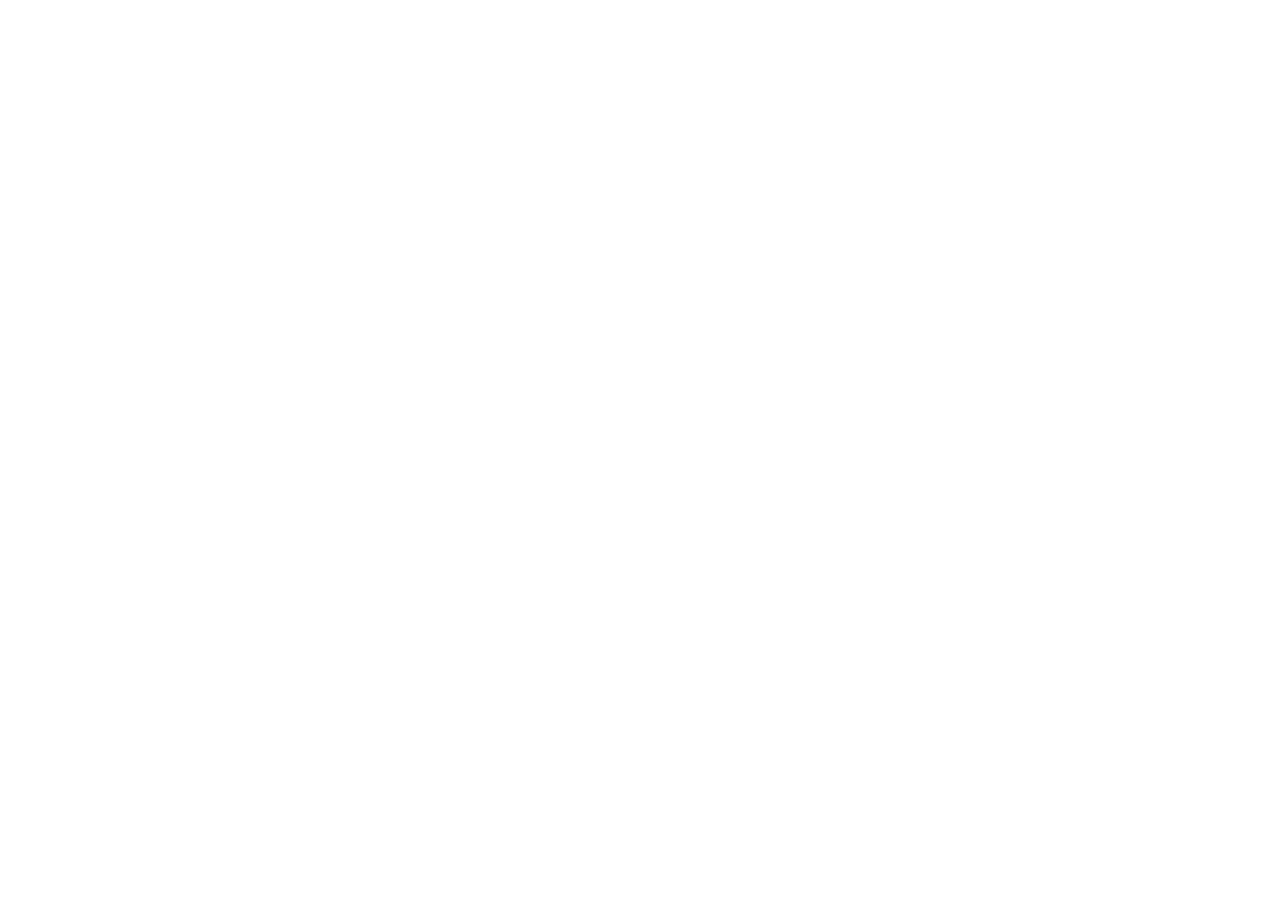
==== register.html @ f784fad6 "initial commit; add pages and stylesheet drafts" ====
<!DOCTYPE html>
<html lang="en">
<head>
    <meta charset="UTF-8">
    <meta name="viewport" content="width=device-width, initial-scale=1.0">
    <title>register</title>
    <link rel="stylesheet/css" href="styles.css" />
</head>
<body>
    
</body>
</html>
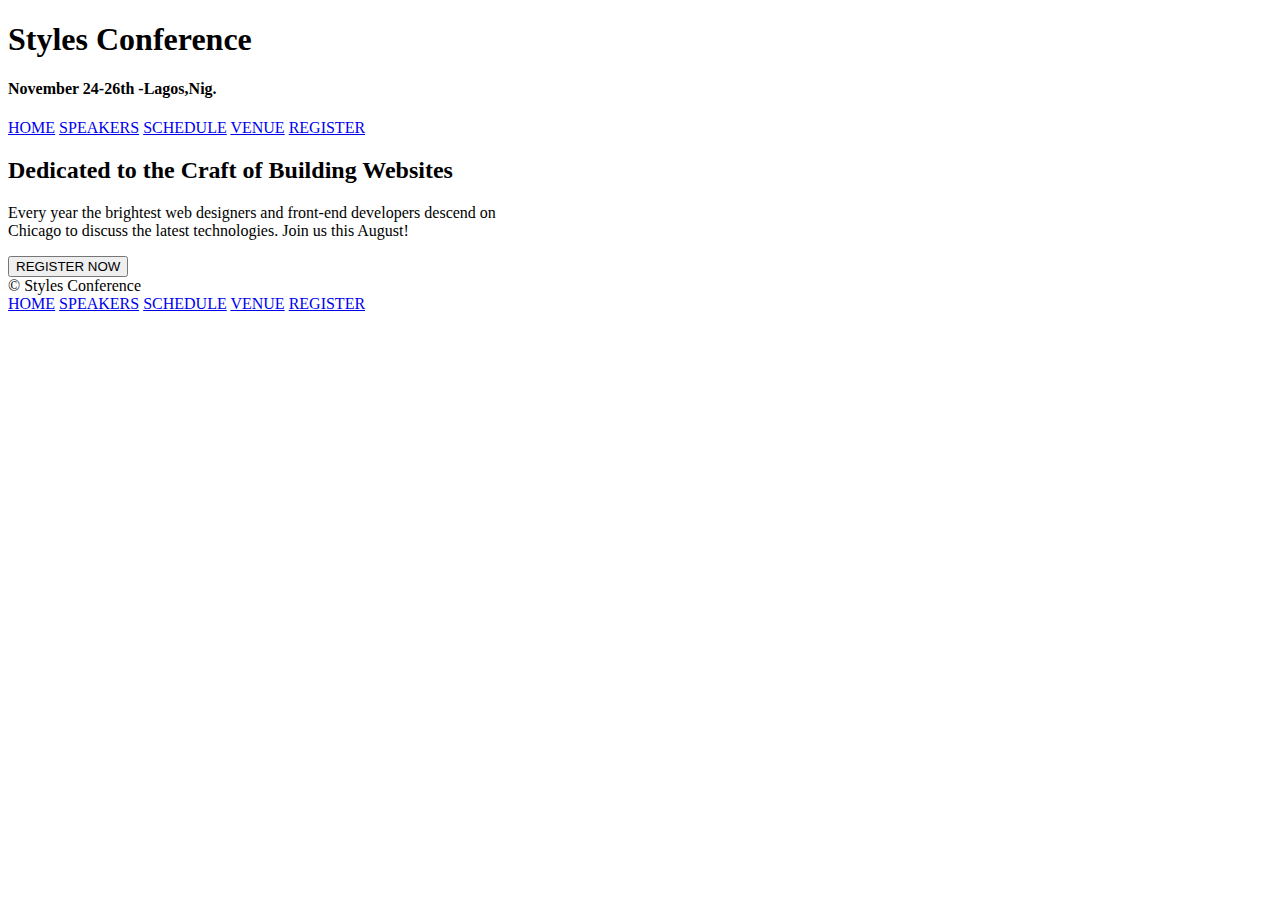
==== commit 11a37840: "speakers page structure complete; header and footer in venue, register and schedule pages" ====
--- a/register.html
+++ b/register.html
@@ -7,6 +7,42 @@
     <link rel="stylesheet/css" href="styles.css" />
 </head>
 <body>
+    <header>
+		<div><h1>Styles Conference</h1></div>
+		<div class="nav-area">
+			<h4>November 24-26th -Lagos,Nig.</h4>
+			<nav>
+				<a href="/index.html">HOME</a>
+				<a href="/speakers.html">SPEAKERS</a>
+				<a href="/schedule.html">SCHEDULE</a>
+				<a href="/venue.html">VENUE</a>
+				<a href="/register.html">REGISTER</a>
+			</nav>
+		</div>
+	</header>
+	<section class="welcome">
+		<div>
+			<h2>Dedicated to the Craft of Building Websites</h2>
+			<p>Every year the brightest web designers and front-end developers descend on <br>
+			   Chicago to discuss the latest technologies. Join us this August!
+			</p>
+		</div>
+		<div>
+			<a href="/register.html"><button>REGISTER NOW</button></a>
+		</div>
+    </section>
     
+    <footer>
+		<div>&copy; Styles Conference</div>
+
+		<nav>
+			<a href="/index.html">HOME</a>
+			<a href="/speakers.html">SPEAKERS</a>
+			<a href="/schedule.html">SCHEDULE</a>
+			<a href="/venue.html">VENUE</a>
+			<a href="/register.html">REGISTER</a>
+		</nav>
+		
+	</footer>
 </body>
 </html>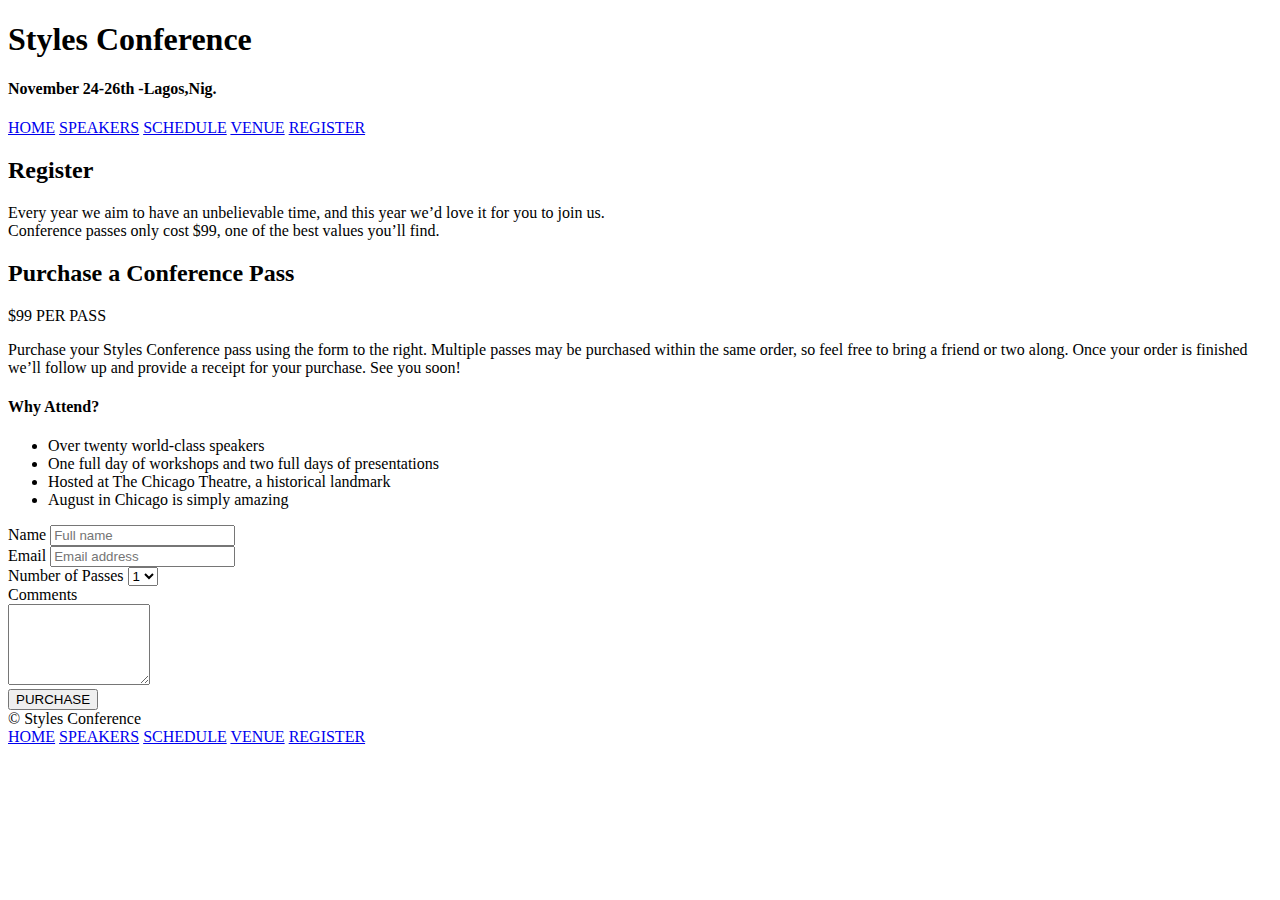
==== commit 17d843b7: "registeration content and form added" ====
--- a/register.html
+++ b/register.html
@@ -20,18 +20,60 @@
 			</nav>
 		</div>
 	</header>
-	<section class="welcome">
+	<section class="tag-line">
 		<div>
-			<h2>Dedicated to the Craft of Building Websites</h2>
-			<p>Every year the brightest web designers and front-end developers descend on <br>
-			   Chicago to discuss the latest technologies. Join us this August!
+			<h2>Register</h2>
+			<p>Every year we aim to have an unbelievable time, and this year we’d love it for you to join us.<br>
+			 Conference passes only cost $99, one of the best values you’ll find.
 			</p>
 		</div>
+	</section>
+	
+    <section class="reg-content">
 		<div>
-			<a href="/register.html"><button>REGISTER NOW</button></a>
+			<h2>Purchase a Conference Pass</h2>
+			<p>$99 PER PASS</p>
+			<p>Purchase your Styles Conference pass using the form to the right. Multiple passes may
+			 be purchased within the same order, so feel free to bring a friend or two along. Once
+			  your order is finished we’ll follow up and provide a receipt for your purchase. See you soon!
+			</p>
+			<h4>Why Attend?</h4>
+			<ul>
+				<li>Over twenty world-class speakers</li>
+				<li>One full day of workshops and two full days of presentations</li>
+				<li>Hosted at The Chicago Theatre, a historical landmark</li>
+				<li>August in Chicago is simply amazing</li>
+			</ul>
 		</div>
-    </section>
-    
+		<div>
+			<form action="/register" method="post">
+				<div>
+					<label for="name">Name</label>
+					<input type="text" name="name" placeholder="Full name" required>
+				</div>
+				<div>
+					<label for="email">Email</label>
+					<input type="email" name="email" placeholder="Email address" required>
+				</div>
+				<div>
+					<label for="passes">Number of Passes</label>
+					<select name="passes">
+						<option value="1" selected>1</option>
+						<option value="2">2</option>
+						<option value="3">3</option>
+						<option value="4">4</option>
+						<option value="5">5</option>
+					</select>
+				</div>
+				<div>
+					<label for="comment">Comments</label>
+						<div><textarea name="comment" cols="15" rows="5">
+					</textarea></div>
+				</div>
+				<button name="purchase">PURCHASE</button>
+			</form>
+		</div>
+	</section>
     <footer>
 		<div>&copy; Styles Conference</div>
 
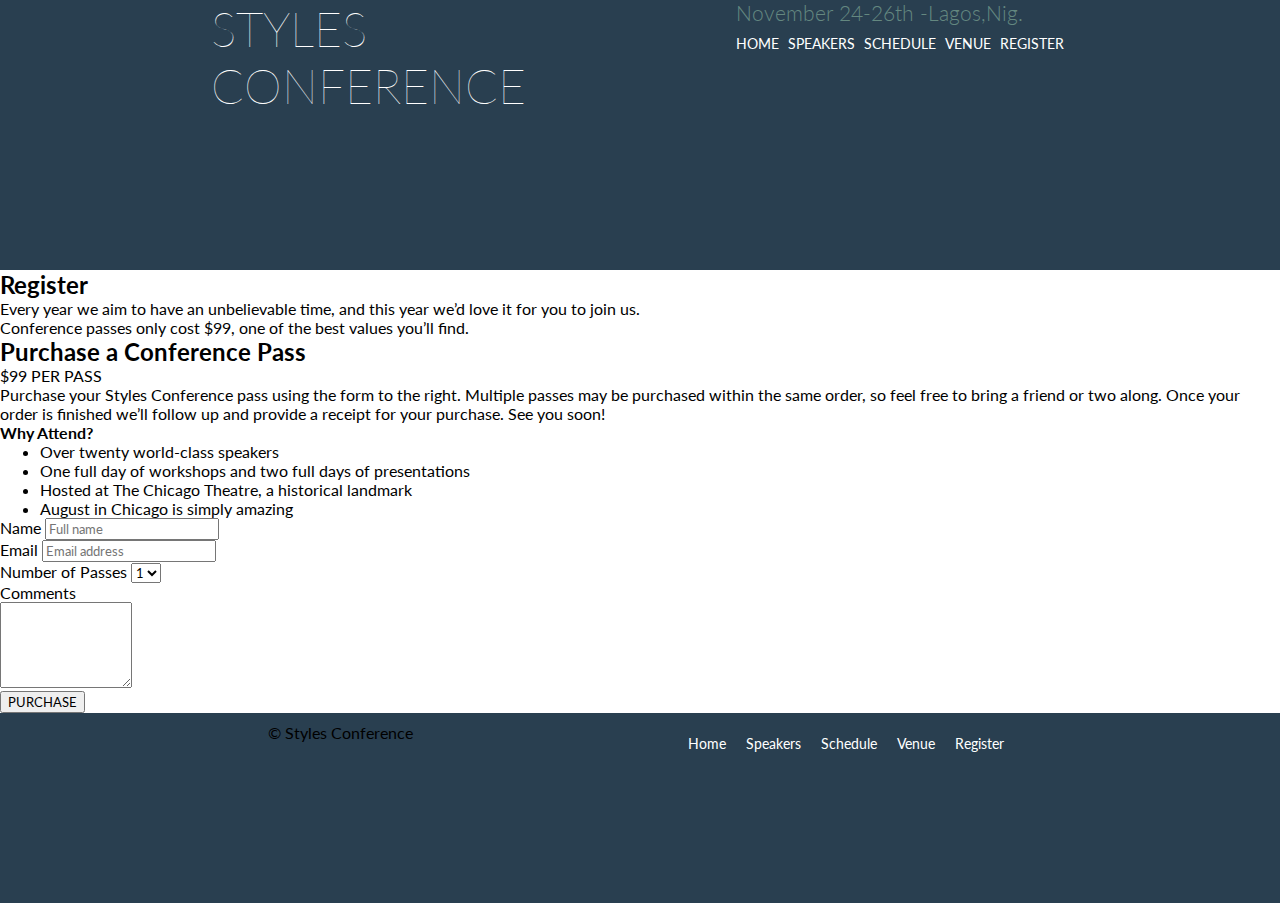
==== commit 1f605eff: "header and foooter styles" ====
--- a/register.html
+++ b/register.html
@@ -3,12 +3,13 @@
 <head>
     <meta charset="UTF-8">
     <meta name="viewport" content="width=device-width, initial-scale=1.0">
-    <title>register</title>
-    <link rel="stylesheet/css" href="styles.css" />
+	<title>register</title>
+	<link href="https://fonts.googleapis.com/css2?family=Lato:wght@100;300;400&display=swap" rel="stylesheet">
+    <link rel="stylesheet" href="styles.css" />
 </head>
 <body>
     <header>
-		<div><h1>Styles Conference</h1></div>
+		<div class="home"><a>STYLES<br> CONFERENCE</a></div>
 		<div class="nav-area">
 			<h4>November 24-26th -Lagos,Nig.</h4>
 			<nav>
@@ -76,14 +77,15 @@
 	</section>
     <footer>
 		<div>&copy; Styles Conference</div>
-
-		<nav>
-			<a href="/index.html">HOME</a>
-			<a href="/speakers.html">SPEAKERS</a>
-			<a href="/schedule.html">SCHEDULE</a>
-			<a href="/venue.html">VENUE</a>
-			<a href="/register.html">REGISTER</a>
-		</nav>
+		<div>
+			<nav>
+				<a href="/index.html">Home</a>
+				<a href="/speakers.html">Speakers</a>
+				<a href="/schedule.html">Schedule</a>
+				<a href="/venue.html">Venue</a>
+				<a href="/register.html">Register</a>
+			</nav>
+		</div>
 		
 	</footer>
 </body>
--- a/styles.css
+++ b/styles.css
@@ -0,0 +1,81 @@
+* {
+  font-family: "Lato", "Open Sans", "Helvetica Neue", Helvetica, Arial,
+    sans-serif;
+  margin: 0;
+}
+body {
+  margin: 0;
+}
+
+a {
+  text-decoration: none;
+}
+
+/* Header */
+header {
+  background-color: #293f50;
+  height: 30vh;
+  max-width: 100vw;
+
+  justify-content: space-evenly;
+  display: flex;
+}
+header .home a {
+  display: block;
+}
+header .home {
+  text-align: left;
+  font-size: 48px;
+  font-weight: 100;
+
+  color: #fff;
+}
+header .nav-area {
+  font-weight: 400;
+  font-size: 14px;
+  align-items: right;
+}
+header .nav-area a {
+  display: inline-block;
+  margin-right: 5px;
+}
+header a {
+  color: #fff;
+}
+header a:hover {
+  color: #648880;
+}
+header h4 {
+  font-weight: 300;
+  font-size: 21px;
+
+  color: #648880;
+}
+nav {
+  margin-top: 10px;
+}
+
+/* footer */
+footer {
+  display: flex;
+  justify-content: space-evenly;
+  background-color: #293f50;
+  padding-top: 10px;
+  min-height: 20vh;
+  max-width: 100vw;
+}
+footer p {
+  margin-top: 10px;
+  color: #648880;
+  font-size: 12px;
+}
+footer a {
+  color: #fff;
+  padding: 8px;
+  font-size: 14px;
+}
+footer a:hover {
+  color: #648880;
+}
+
+/* home page styling */
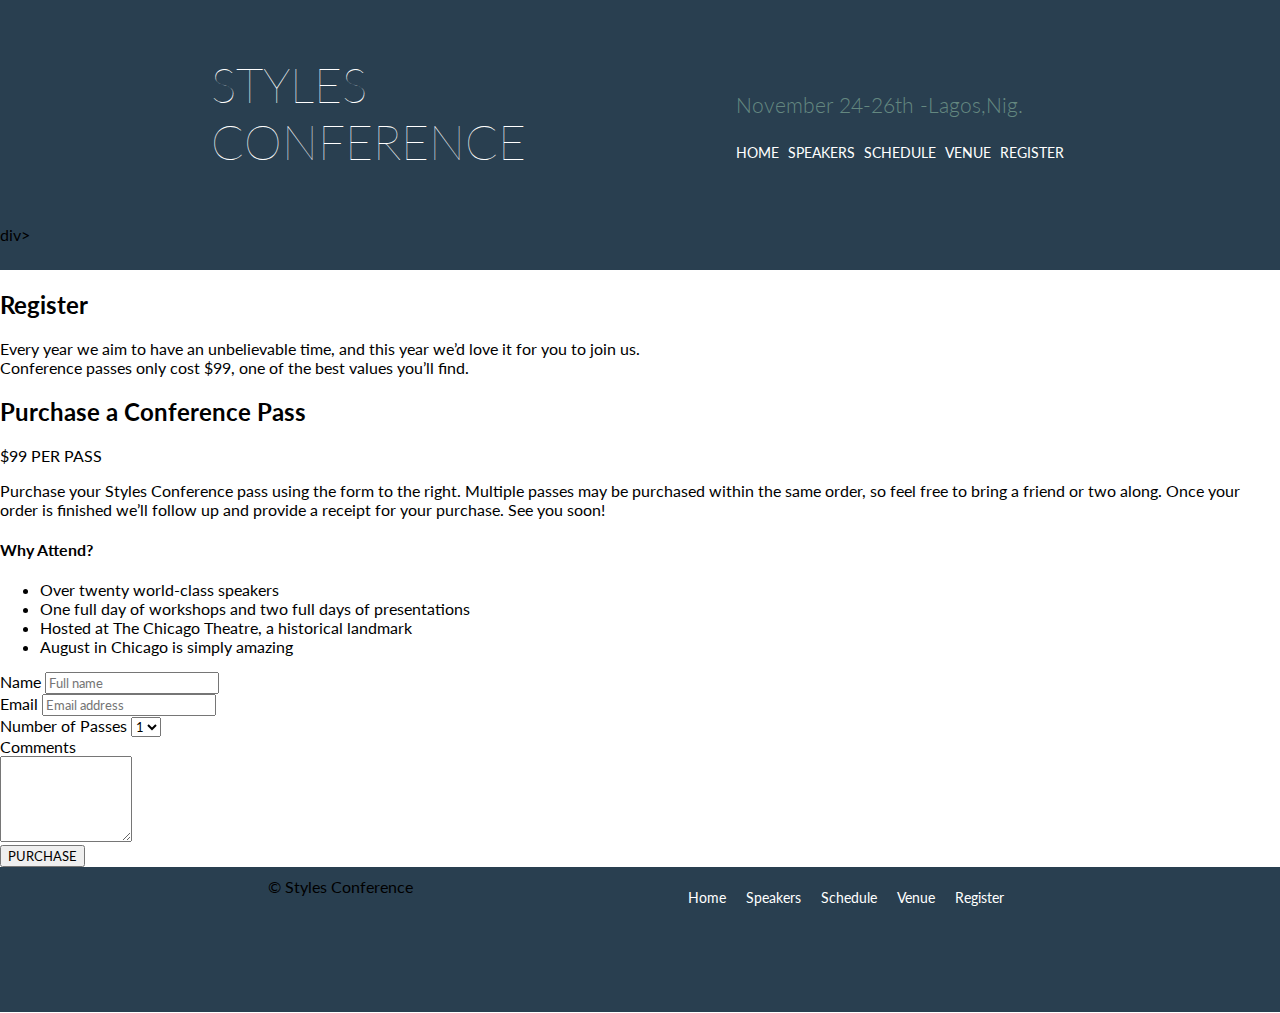
==== commit 1ba29087: "homepage styling and header updated" ====
--- a/register.html
+++ b/register.html
@@ -9,6 +9,7 @@
 </head>
 <body>
     <header>
+		<div class="header-flex">
 		<div class="home"><a>STYLES<br> CONFERENCE</a></div>
 		<div class="nav-area">
 			<h4>November 24-26th -Lagos,Nig.</h4>
@@ -20,6 +21,7 @@
 				<a href="/register.html">REGISTER</a>
 			</nav>
 		</div>
+		</div>div>
 	</header>
 	<section class="tag-line">
 		<div>
--- a/styles.css
+++ b/styles.css
@@ -1,7 +1,6 @@
 * {
   font-family: "Lato", "Open Sans", "Helvetica Neue", Helvetica, Arial,
     sans-serif;
-  margin: 0;
 }
 body {
   margin: 0;
@@ -16,9 +15,12 @@
   background-color: #293f50;
   height: 30vh;
   max-width: 100vw;
-
+}
+.header-flex {
   justify-content: space-evenly;
+  align-items: center;
   display: flex;
+  height: 25vh;
 }
 header .home a {
   display: block;
@@ -54,6 +56,115 @@
 nav {
   margin-top: 10px;
 }
+/* welcome section -homepage */
+
+.welcome {
+  background-color: #293f50;
+  height: 45vh;
+  max-width: 100vw;
+  border: 2px solid #293f50; /* this fixes the issue of the margin between this section and the header */
+  color: #fff;
+  display: flex;
+  flex-direction: column;
+  align-items: center;
+  font-family: "lato";
+  text-align: center;
+}
+@media screen and (max-width: 600px) {
+  .welcome {
+    height: 70vh;
+  }
+  .welcome .btn {
+    width: 10%;
+  }
+}
+.welcome h2 {
+  color: #648880;
+  font-size: 36px;
+  font-weight: 300;
+}
+.welcome p {
+  font-size: 24px;
+  font-weight: 100;
+  line-height: 34px;
+}
+.welcome .btn {
+  background-color: #293f50;
+  border: 1px solid #fff;
+  border-radius: 5px;
+  padding: 13px;
+  width: 20%;
+}
+.welcome a {
+  display: block;
+  z-index: 2;
+  font-size: 16px;
+  font-weight: 400;
+  color: #fff;
+  padding: 8px;
+}
+.welcome .btn:hover {
+  background-color: #fff;
+  color: #293f50;
+  z-index: 1;
+}
+.welcome a:hover {
+  color: #293f50;
+  padding: 5px;
+  font-size: 18px;
+}
+/* card section homepage */
+.content {
+  display: flex;
+  flex-direction: row;
+
+  align-items: center;
+  height: 70vh;
+  max-width: 70%;
+  padding: 5px;
+  margin: auto;
+}
+@media screen and (max-width: 600px) {
+  .content {
+    flex-direction: column;
+    height: auto;
+  }
+}
+.content .card {
+  flex: 1;
+
+  margin: 20px;
+  padding: 5px;
+}
+.content .card h4 {
+  font-size: 14px;
+  color: #a9b2b9;
+  font-weight: 400;
+}
+.content .img {
+  border-radius: 8px;
+}
+.content img {
+  background-color: #293f50;
+  width: 100%;
+  height: auto;
+  position: relative;
+  object-fit: contain;
+  border-radius: 8px;
+}
+.content .card-desc a {
+  font-size: 21px;
+  font-weight: 300;
+  color: #888888;
+}
+.content .card-desc a:hover {
+  color: #a9b2b9;
+}
+.content .card-desc p {
+  font-size: 16px;
+  font-weight: 300;
+  color: #888888;
+}
 
 /* footer */
 footer {
@@ -61,7 +172,7 @@
   justify-content: space-evenly;
   background-color: #293f50;
   padding-top: 10px;
-  min-height: 20vh;
+  min-height: 15vh;
   max-width: 100vw;
 }
 footer p {
@@ -77,5 +188,3 @@
 footer a:hover {
   color: #648880;
 }
-
-/* home page styling */
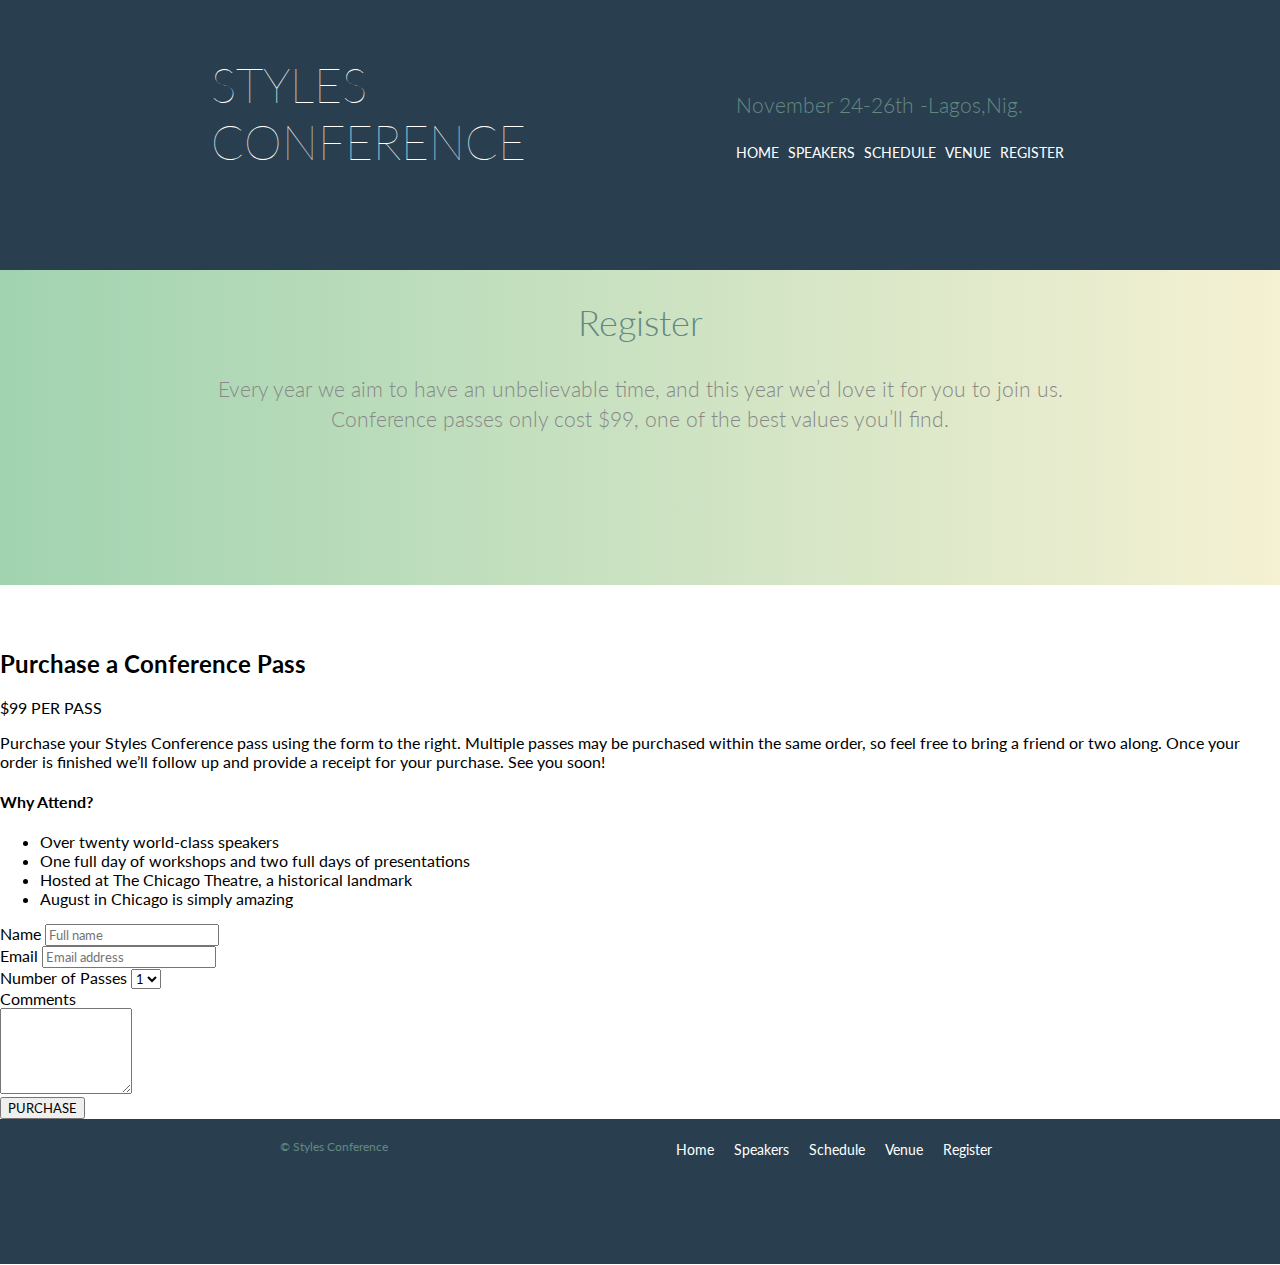
==== commit 006daf45: "footer style update and schedule page styling" ====
--- a/register.html
+++ b/register.html
@@ -21,7 +21,7 @@
 				<a href="/register.html">REGISTER</a>
 			</nav>
 		</div>
-		</div>div>
+		</div>
 	</header>
 	<section class="tag-line">
 		<div>
@@ -78,7 +78,7 @@
 		</div>
 	</section>
     <footer>
-		<div>&copy; Styles Conference</div>
+		<div><p>&copy; Styles Conference</p></div>
 		<div>
 			<nav>
 				<a href="/index.html">Home</a>
@@ -88,7 +88,6 @@
 				<a href="/register.html">Register</a>
 			</nav>
 		</div>
-		
 	</footer>
 </body>
 </html>--- a/styles.css
+++ b/styles.css
@@ -165,7 +165,126 @@
   font-weight: 300;
   color: #888888;
 }
-
+/* speakers page styles */
+.tag-line {
+  background-image: linear-gradient(to right, #a1d3b0, #f5f1d3);
+  height: 35vh;
+  max-width: 100vw;
+  /* border: 2px solid #293f50; /* this fixes the issue of the margin between this section and the header */
+  color: #648880;
+  display: flex;
+  flex-direction: column;
+  align-items: center;
+  font-family: "lato";
+  text-align: center;
+  margin-bottom: 5%;
+}
+@media screen and (max-width: 600px) {
+  .tag-line {
+    margin-bottom: 10%;
+  }
+}
+.tag-line h2 {
+  font-size: 36px;
+  font-weight: 300;
+  line-height: 44px;
+}
+.tag-line p {
+  color: #888888;
+  font-size: 21px;
+  font-weight: 300;
+  line-height: 30px;
+}
+.speakers {
+  width: 70%;
+  margin: auto;
+}
+.flex {
+  display: flex;
+  flex-direction: row;
+}
+.speakers .description {
+  flex: 3;
+}
+.speakers .speaker-img {
+  flex: 1;
+  align-items: center;
+  text-align: center;
+  justify-content: center;
+  margin-top: 30px;
+}
+.speakers h4 {
+  font-size: 24px;
+  font-weight: 400;
+  line-height: 44px;
+  color: #648860;
+  margin-top: 10px;
+  margin-bottom: 10px;
+}
+.speakers h3 {
+  font-size: 14px;
+  line-height: 22px;
+  font-weight: 400;
+  color: #a9b2b9;
+}
+.speakers p {
+  font-size: 16px;
+  font-weight: 300;
+  line-height: 22px;
+  color: #888888;
+  margin-top: 10px;
+  margin-bottom: 10px;
+}
+
+.speakers img {
+  vertical-align: middle;
+  width: 150px;
+  height: 150px;
+  border-radius: 50%;
+  display: inline-block;
+  object-fit: cover;
+}
+.speakers .speaker-img a {
+  display: block;
+  color: #888888;
+  margin: 5px;
+}
+.speakers .speaker-img a:hover {
+  color: #a9b2b9;
+}
+/* schedule styling */
+.schedule {
+  display: flex;
+  width: 80%;
+  margin: auto;
+}
+table {
+  width: 70%;
+  margin: 20px auto 30px auto;
+  table-layout: auto;
+  border-collapse: collapse;
+}
+
+td {
+  border-bottom: 1px solid #cecfd5;
+  padding: 10px 15px;
+  width: 300px;
+  text-align: left;
+  font-size: 18px;
+  font-weight: 300;
+  color: #888888;
+  list-style: 22px;
+}
+tr:last-child td {
+  border-bottom: 0;
+}
+th {
+  font-size: 14px;
+  font-weight: 400;
+  color: #a9b2b9;
+  line-height: 22px;
+  padding: 5px;
+}
 /* footer */
 footer {
   display: flex;
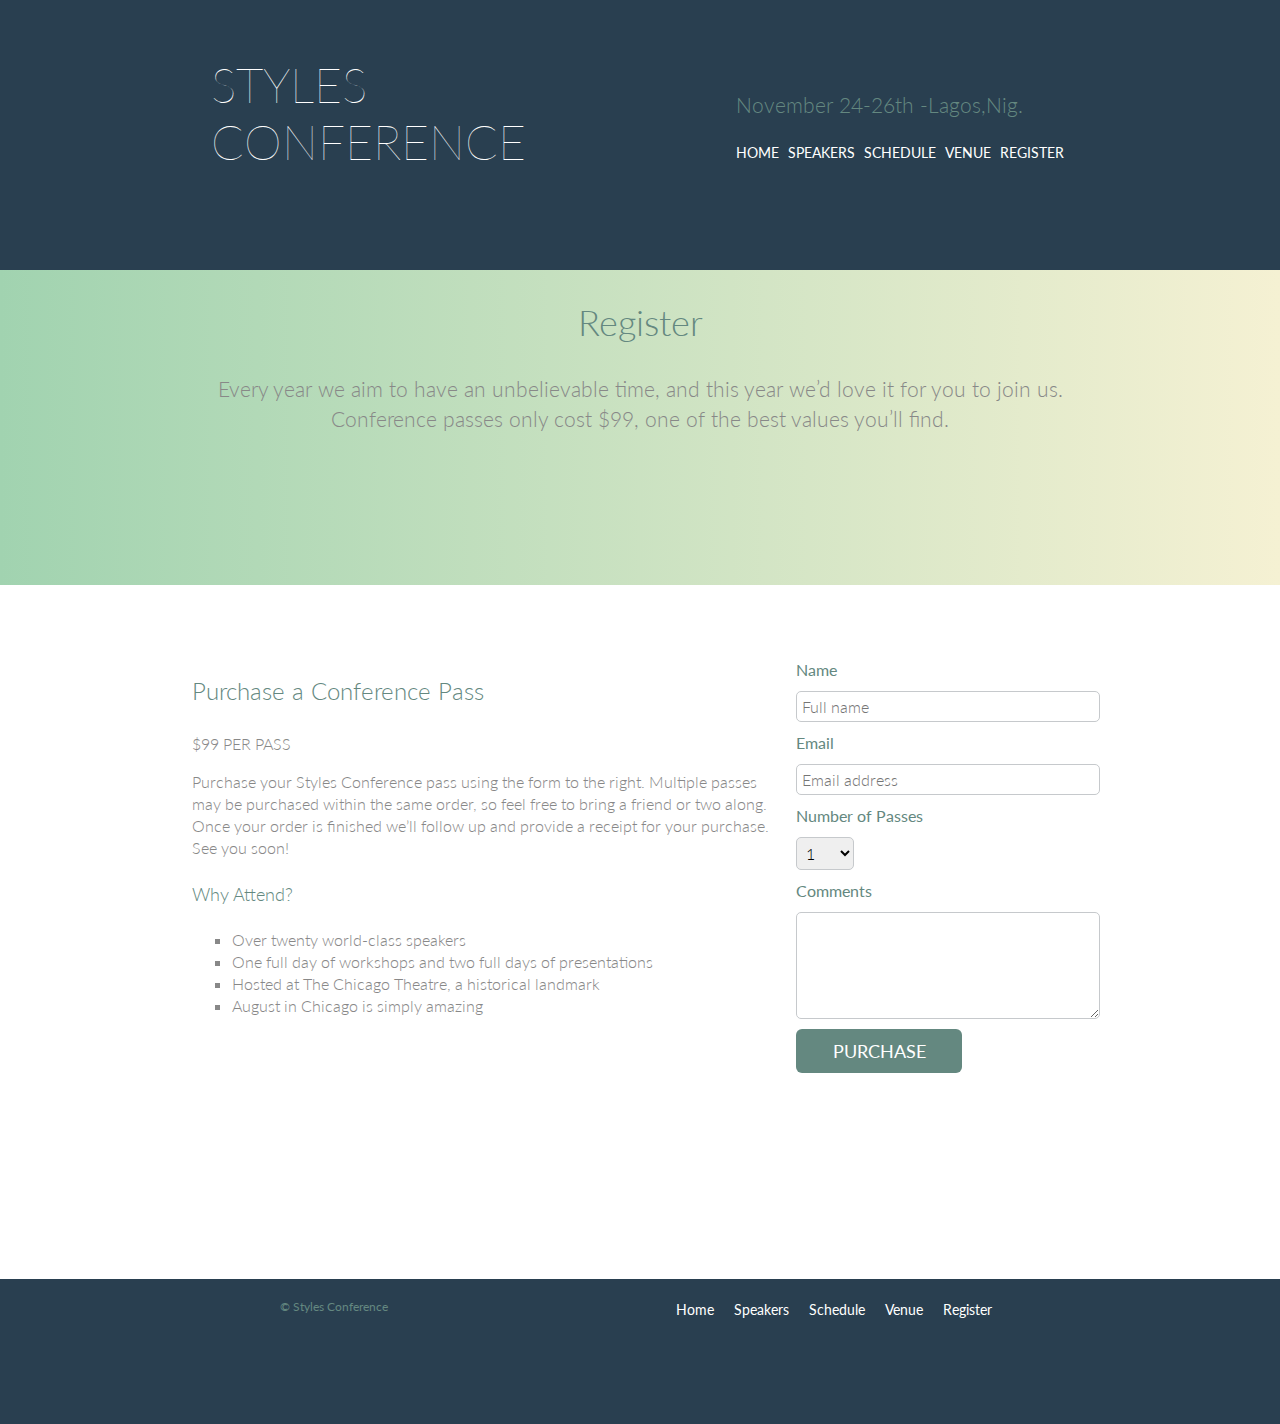
==== commit 55aa3627: "register page styling" ====
--- a/register.html
+++ b/register.html
@@ -33,7 +33,7 @@
 	</section>
 	
     <section class="reg-content">
-		<div>
+		<div class="text">
 			<h2>Purchase a Conference Pass</h2>
 			<p>$99 PER PASS</p>
 			<p>Purchase your Styles Conference pass using the form to the right. Multiple passes may
@@ -48,7 +48,7 @@
 				<li>August in Chicago is simply amazing</li>
 			</ul>
 		</div>
-		<div>
+		<div class="form">
 			<form action="/register" method="post">
 				<div>
 					<label for="name">Name</label>
@@ -73,7 +73,7 @@
 						<div><textarea name="comment" cols="15" rows="5">
 					</textarea></div>
 				</div>
-				<button name="purchase">PURCHASE</button>
+				<a name="purchase">PURCHASE</a>
 			</form>
 		</div>
 	</section>
--- a/styles.css
+++ b/styles.css
@@ -21,6 +21,15 @@
   align-items: center;
   display: flex;
   height: 25vh;
+}
+@media screen and (max-width: 600px) {
+  header {
+    height: 40vh;
+  }
+  .header-flex {
+    flex-direction: column;
+    padding-top: 30px;
+  }
 }
 header .home a {
   display: block;
@@ -285,6 +294,138 @@
   line-height: 22px;
   padding: 5px;
 }
+
+/* venue styling*/
+.venue {
+  width: 70%;
+  height: 50vh;
+  padding-bottom: 30px;
+  margin: auto;
+  display: flex;
+  flex-direction: row;
+  justify-content: space-evenly;
+}
+@media screen and (max-width) {
+  .venue {
+    flex-direction: column;
+  }
+}
+.map {
+  flex: 3;
+  position: relative;
+  width: 100%;
+  overflow: hidden;
+  border-radius: 15px;
+}
+.map-desc {
+  flex: 1;
+  margin-right: 10px;
+}
+.map-desc h3 {
+  font-size: 24px;
+  font-weight: 300;
+  line-height: 44px;
+  color: #648880;
+}
+.map-desc p {
+  font-size: 16px;
+  font-weight: 300;
+  line-height: 22px;
+  color: #888888;
+}
+.map-desc a {
+  text-decoration: underline;
+  color: #a9b2b9;
+  font-weight: 300;
+  line-height: 22px;
+}
+iframe {
+  object-fit: cover;
+  position: absolute;
+  border-radius: 15px;
+  top: 0;
+  bottom: 0;
+  left: 0;
+  right: 0;
+}
+/* register page*/
+.reg-content {
+  width: 70%;
+  height: 70vh;
+  margin: auto;
+  display: flex;
+}
+.text {
+  flex: 2;
+  margin-right: 20px;
+}
+.text ul {
+  list-style-type: square;
+}
+.text h4 {
+  font-size: 18px;
+  font-weight: 300;
+  line-height: 22px;
+  color: #648880;
+}
+.text h2 {
+  font-size: 24px;
+  font-weight: 300;
+  line-height: 44px;
+  color: #648880;
+}
+.text p,
+ul {
+  font-size: 16px;
+  font-weight: 300;
+  line-height: 22px;
+  color: #888888;
+}
+.form {
+  flex: 1;
+}
+.form label {
+  font-size: 16px;
+  font-weight: 400;
+  line-height: 22px;
+  color: #648880;
+}
+.form input,
+textarea,
+select {
+  display: block;
+  width: 100%;
+  border-radius: 5px;
+  border: 1px solid #c6c9cc;
+  font-size: 16px;
+  font-weight: 300;
+  padding: 5px;
+  margin-top: 10px;
+  margin-bottom: 8px;
+}
+.form div select {
+  width: 20%;
+}
+.form div {
+  margin-top: 10px;
+  margin-bottom: 10px;
+}
+.form a {
+  display: block;
+  font-size: 18px;
+  font-weight: 400;
+  line-height: 24px;
+  color: #fff;
+  background-color: #648880;
+  text-align: center;
+  border-radius: 6px;
+  margin: 10px 10px 10px 0;
+  width: 50%;
+  padding: 10px;
+}
+.form a:hover {
+  background-color: #77a198;
+}
 /* footer */
 footer {
   display: flex;
@@ -305,5 +446,4 @@
   font-size: 14px;
 }
 footer a:hover {
-  color: #648880;
-}
+}
